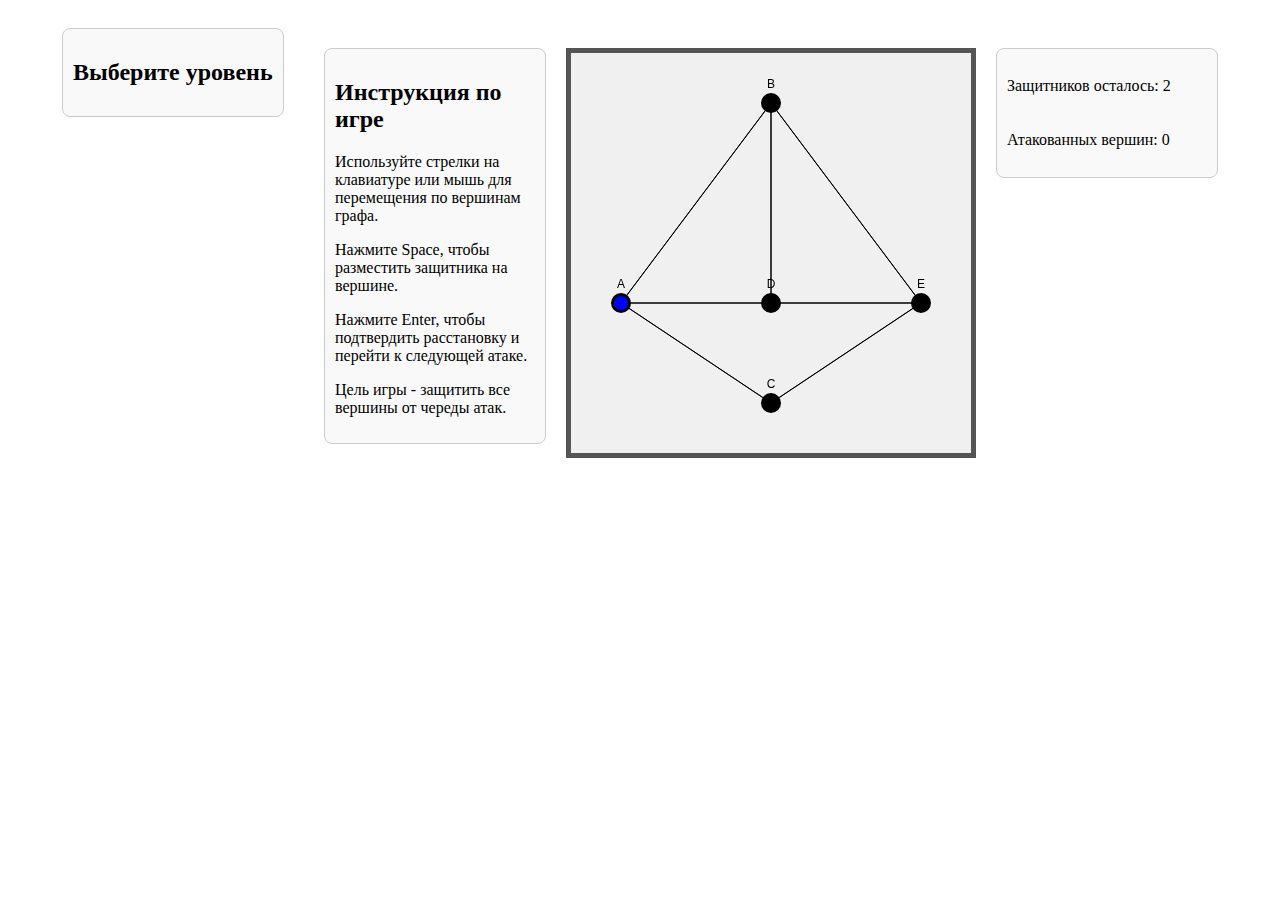
==== game2.html @ 9acb61ff "Add files via upload" ====
<!DOCTYPE html>
<html>
<head>
    <title>Игра на графе</title>

    <link rel="stylesheet" type="text/css" href="style.css">
</head>
    <body>
        <div id="levelMenu" class="panel">
            <h2>Выберите уровень</h2>
            <ul id="levelList"></ul>
        </div>

        <div class="game-container">
            <div id="instructions" class="panel">
                <h2>Инструкция по игре</h2>
                <p>Используйте стрелки на клавиатуре или мышь для перемещения по вершинам графа.</p>
                <p>Нажмите Space, чтобы разместить защитника на вершине.</p>
                <p>Нажмите Enter, чтобы подтвердить расстановку и перейти к следующей атаке.</p>
                <p>Цель игры - защитить все вершины от череды атак.</p>
            </div>
            <canvas id="gameCanvas" width="400" height="400"></canvas>
            <div id="infoPanel" class="panel">
                <br><div id="counter">Защитников осталось: 2</div></br>
                <br><div id="redCounter">Атакованных вершин: 0</div></br>
                <div id="message"></div>
            </div>
        </div>
        <script type="module" src="game2.js"></script>
    </body>


</body>
</html>
---- style.css ----
body {
    display: flex;
    justify-content: center;
    align-items: start;
    padding-top: 20px;
}


.game-container {
    display: flex;
    justify-content: center;
    align-items: start;
    padding-top: 20px;
}

.panel {
    width: 200px;
    margin: 0 20px;
    padding: 10px;
    border: 1px solid #ccc;
    border-radius: 8px;
    background-color: #f9f9f9;
}

#gameCanvas {
    border: 5px solid #555;
    background-color: #f0f0f0;
}

#instructions {
    width: 200px;
    margin-right: 20px;
    padding: 10px;
    border: 1px solid #ccc;
    border-radius: 8px;
    background-color: #f9f9f9;
}
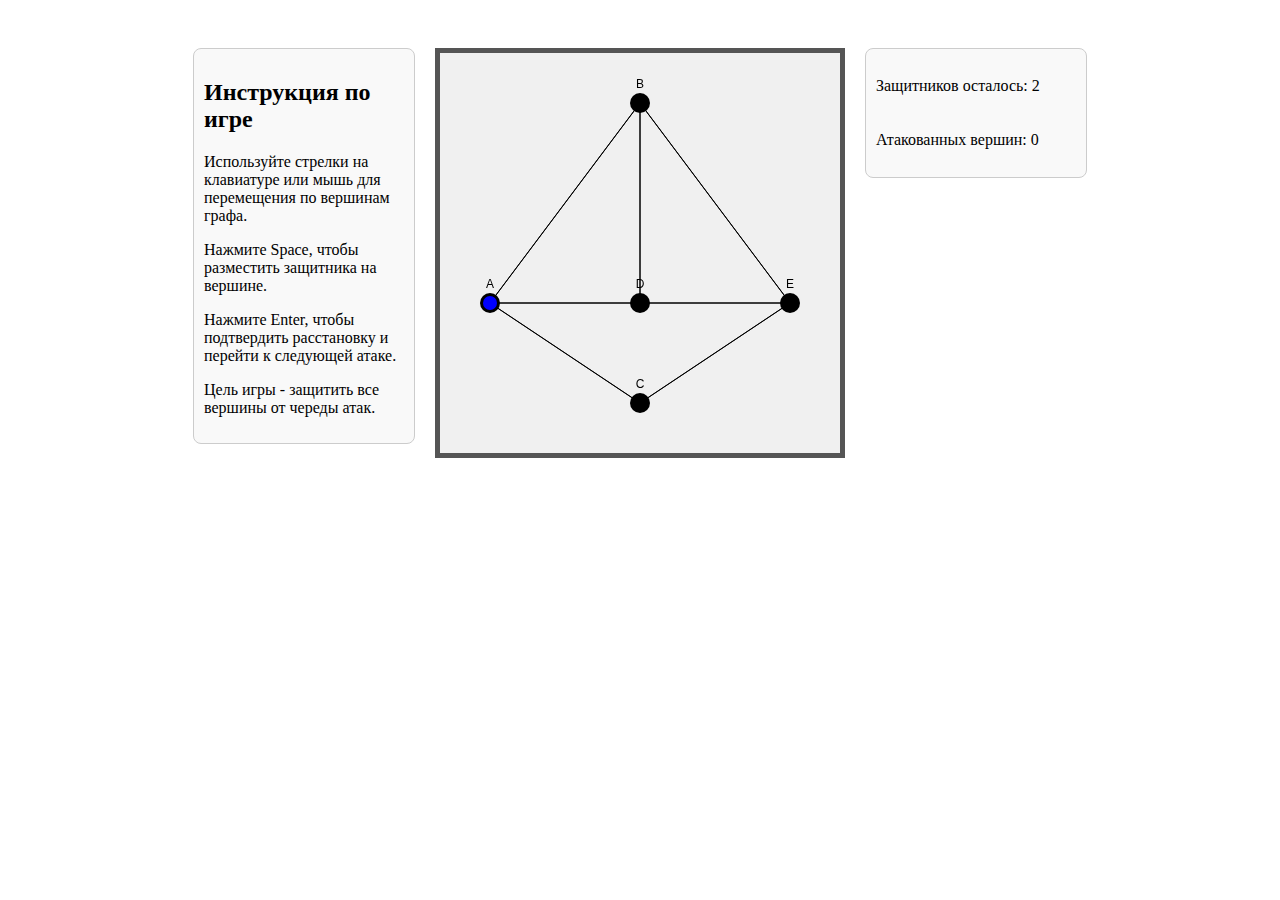
==== commit 98bcf098: "Add files via upload" ====
--- a/game2.html
+++ b/game2.html
@@ -6,11 +6,6 @@
     <link rel="stylesheet" type="text/css" href="style.css">
 </head>
     <body>
-        <div id="levelMenu" class="panel">
-            <h2>Выберите уровень</h2>
-            <ul id="levelList"></ul>
-        </div>
-
         <div class="game-container">
             <div id="instructions" class="panel">
                 <h2>Инструкция по игре</h2>
